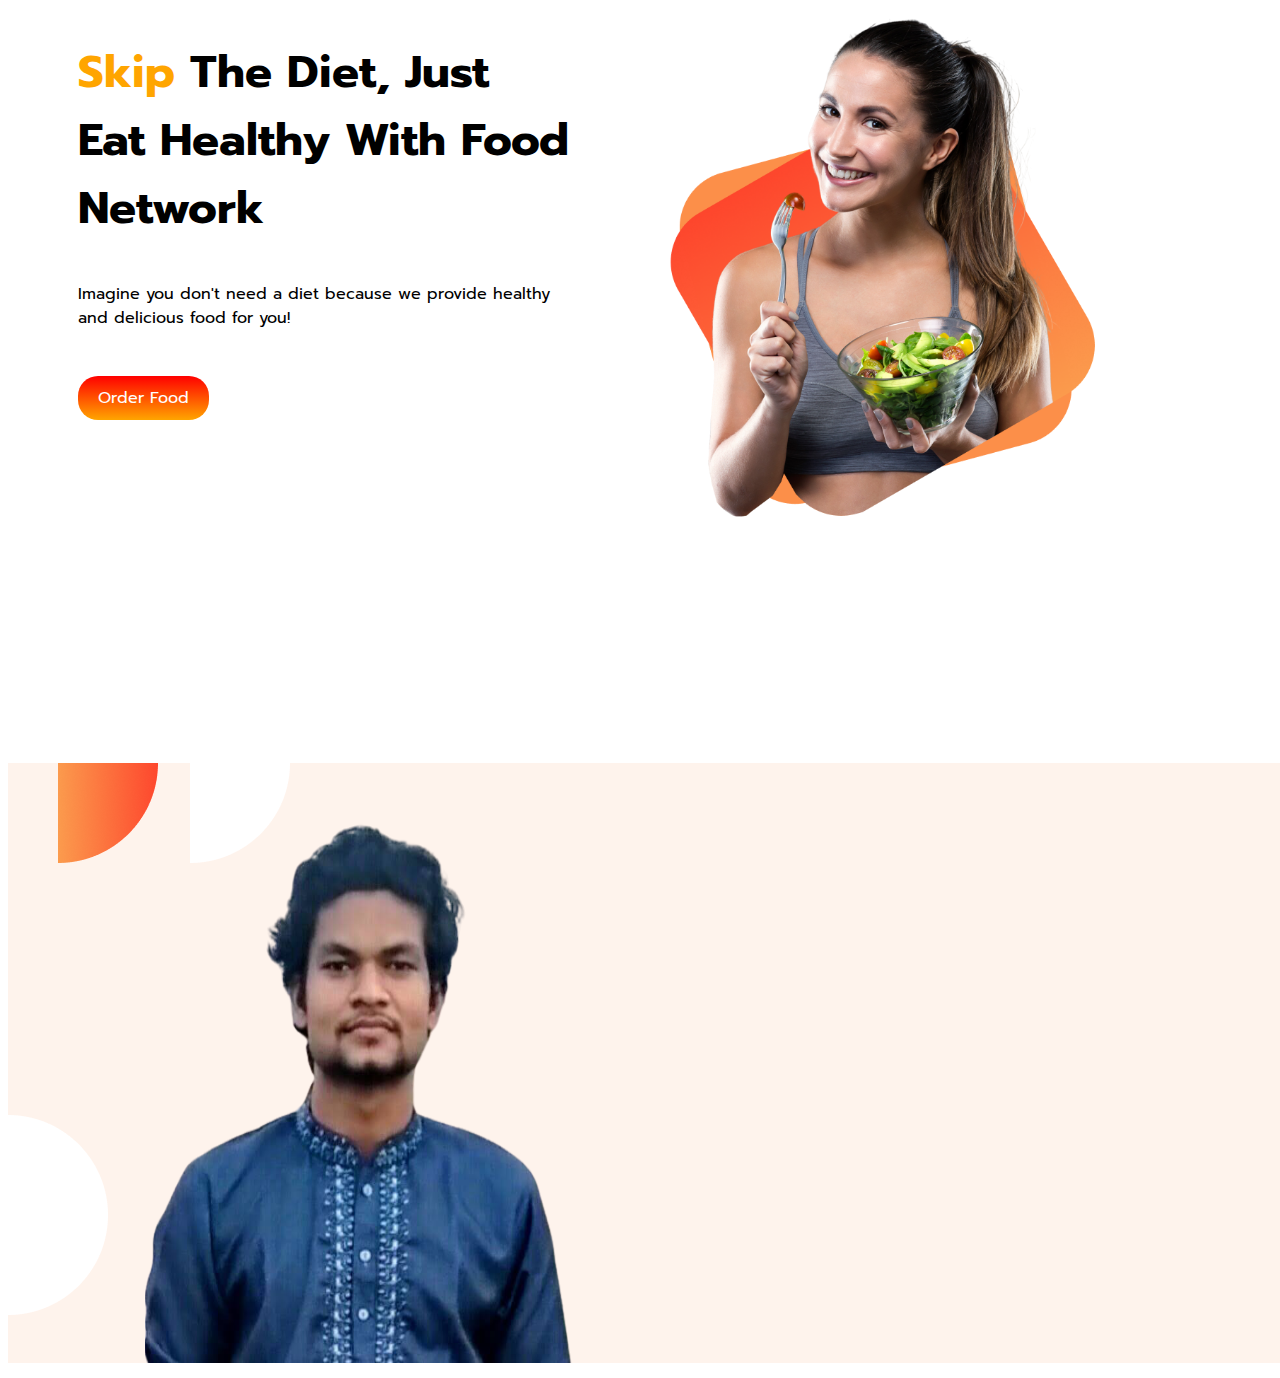
==== index.html @ 2ccbf25a "second section added" ====
<!DOCTYPE html>
<html lang="en">
<head>
    <meta charset="UTF-8">
    <meta http-equiv="X-UA-Compatible" content="IE=edge">
    <meta name="viewport" content="width=device-width, initial-scale=1.0">
    <title>Food Network</title>
    <link rel="shortcut icon" href="images/Project Cover5.png" type="image/x-icon">
    <link rel="stylesheet" href="style.css">
    <link rel="preconnect" href="https://fonts.googleapis.com">
    <link rel="preconnect" href="https://fonts.gstatic.com" crossorigin>
    <link href="https://fonts.googleapis.com/css2?family=Prompt:wght@400;600&display=swap" rel="stylesheet">
</head>
<body>
    <section id="to-parallel">
        <div class="half-width">
            <h1><span style="color: #ffa500;">Skip</span> The Diet,
            Just Eat Healthy
            With Food Network</h1>
            <p id="p1">Imagine you don't need a diet because we provide
            healthy and delicious food for you!</p>
            <a class="order-button" target="_blank" href="https://www.foodpanda.com/">Order Food</a>
        </div>
        <div class="half-width">
            <img src="images/Group 8425.png" alt="woman food eating">
        </div>
    </section>
    <section>
        <img src="images/me.png" alt="owner pic">
    </section>
</body>
</html>
---- style.css ----
body{
    font-family: 'Prompt', sans-serif;
}
h1{
    font-size:45px;
    display:block;
}
#p1{
    padding-top: 10px;
    padding-bottom: 40px;
}
.order-button{
    text-decoration: none;
    background-image:linear-gradient(#ff0000,#ffa500);
    color:#ffffff;
    padding: 10px 20px;
    border-radius: 20px;
}
#to-parallel{
    display: flex;
    background-color:#f5deb300;
    
}
.half-width{
    width: 50%;
    padding-left: 70px;
}
.half-width img{
    height: 70%;
    padding-right: 30px;
    padding-left: 10px;
}
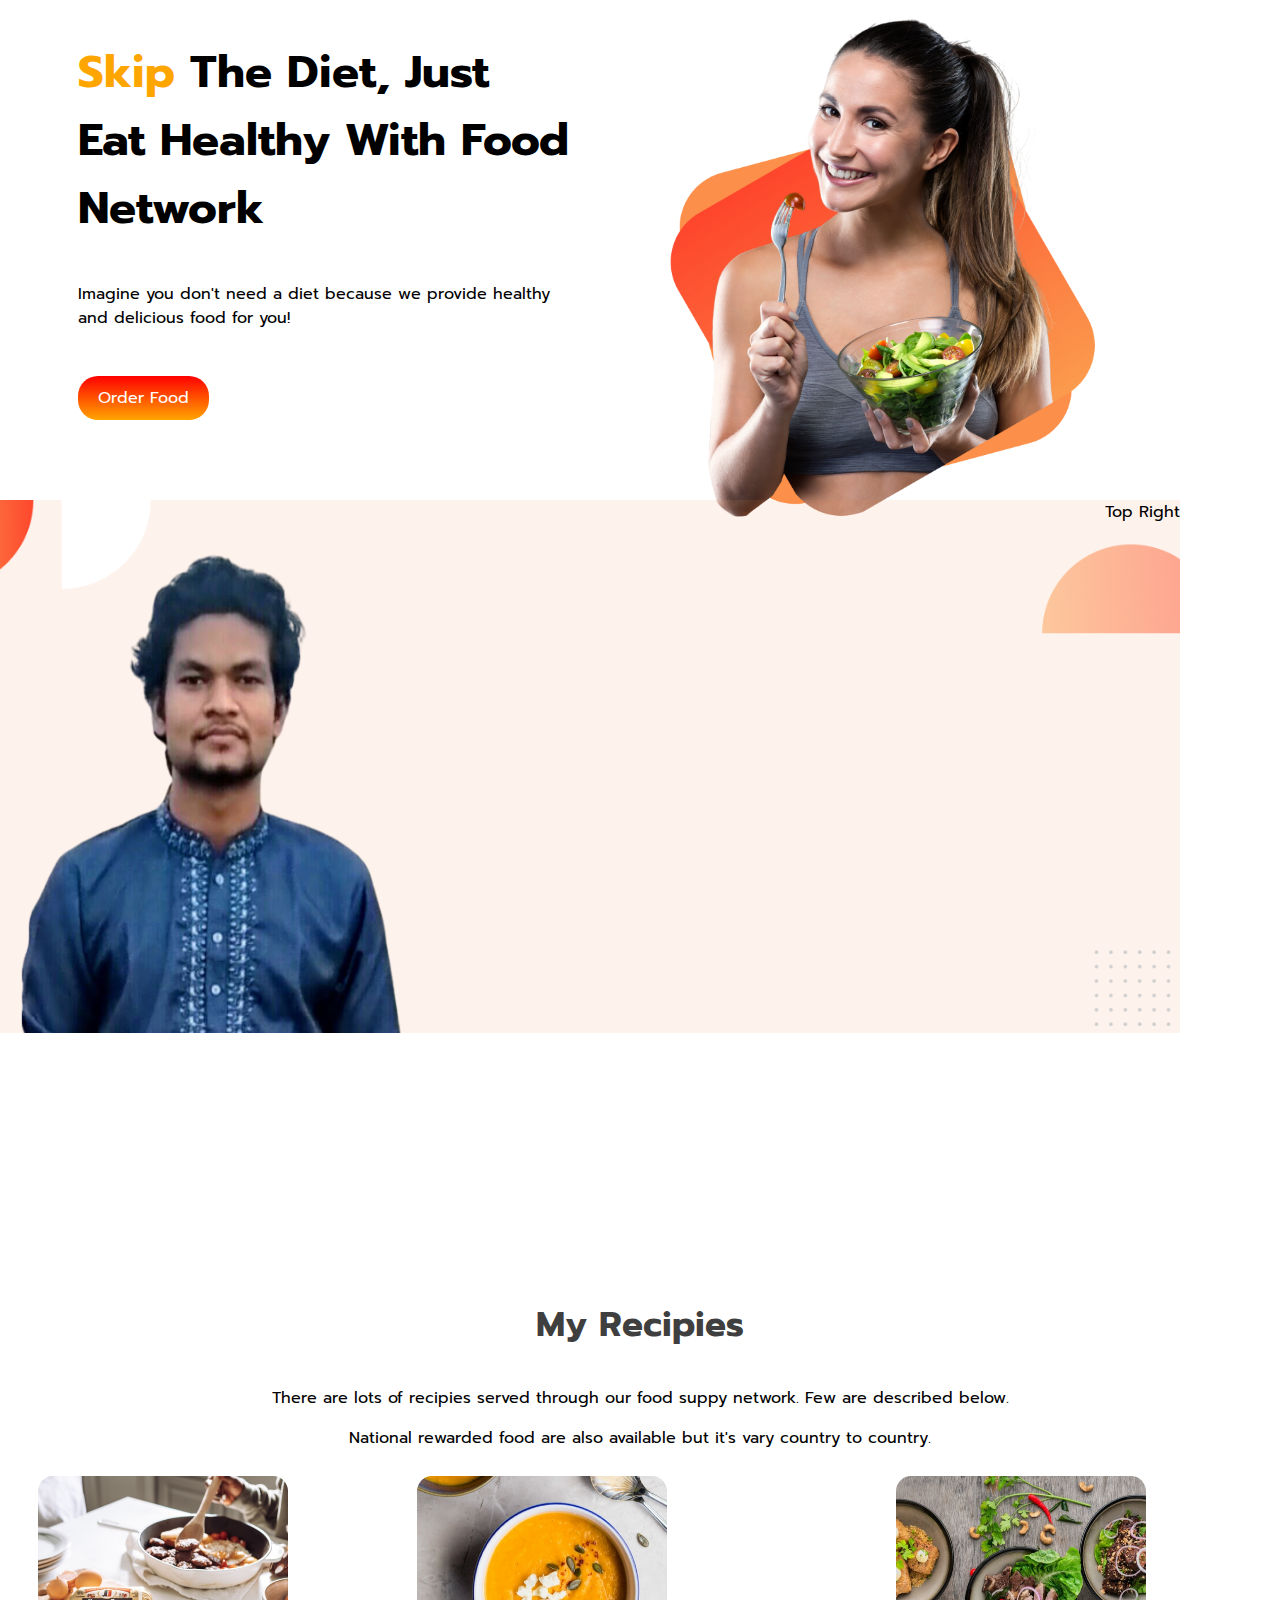
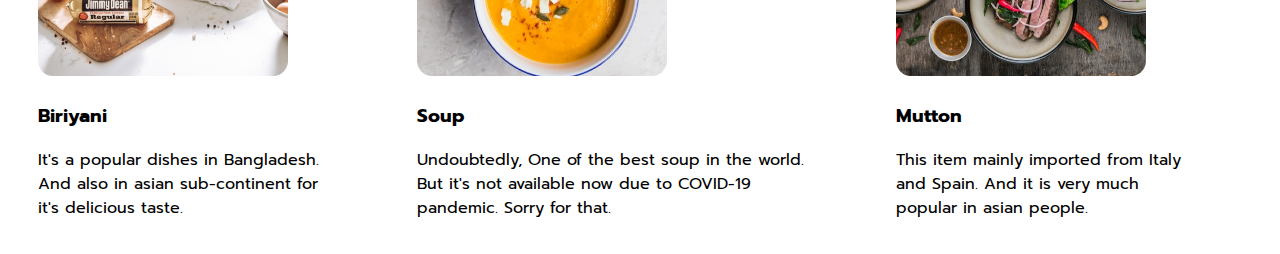
==== commit 8d50d54e: "recipies placed" ====
--- a/index.html
+++ b/index.html
@@ -25,8 +25,45 @@
             <img src="images/Group 8425.png" alt="woman food eating">
         </div>
     </section>
-    <section>
-        <img src="images/me.png" alt="owner pic">
+    <section id="owner-contact">
+        <div class="container"></div>
+            <img class="top-right" src="images/me.png" alt="owner pic" style="width:100%;">
+            <div class="top-right">Top Right</div>
+        </div>
+    </section>
+    <section id="to-differentiate">
+        <h3 class="p2">My Recipies</h3>
+        <p style="text-align: center;">There are lots of recipies served through our food suppy network. Few are described below.</p>
+        <p style="text-align: center;">National rewarded food are also available but it's vary country to country.</p>
+    </section>
+    <section id="recipies-item">
+        <section>
+            <div>
+                <img class="pic-parallel" src="images/Project Cover.jpg" alt="one item" style="height: 200px; width: 250px;">
+            </div>
+            <div class="item-position">
+                <h3>Biriyani</h3>
+                <p>It's a popular dishes in Bangladesh. And also in asian sub-continent for it's delicious taste.</p>
+            </div>
+        </section>
+        <section>
+            <div>
+                <img class="pic-parallel" src="images/Project Cover.png" alt="two item" style="height: 200px;width: 250px;">
+            </div>
+            <div class="item-position">
+                <h3>Soup</h3>
+                <p>Undoubtedly, One of the best soup in the world. But it's not available now due to COVID-19 pandemic. Sorry for that.</p>
+            </div>
+        </section>
+        <section>
+            <div>
+                <img class="pic-parallel" src="images/Project Cover1.jpg" alt="three item" style="height: 200px;width: 250px;"
+            </div>
+            <div class="item-position">
+                <h3>Mutton</h3>
+                <p>This item mainly imported from Italy and Spain. And it is very much popular in asian people.</p>
+            </div>
+        </section>
     </section>
 </body>
 </html>--- a/style.css
+++ b/style.css
@@ -8,6 +8,11 @@
 #p1{
     padding-top: 10px;
     padding-bottom: 40px;
+}
+.p2{
+    color:#000000c4;
+    text-align: center;
+    font-size: 35px;
 }
 .order-button{
     text-decoration: none;
@@ -29,4 +34,34 @@
     height: 70%;
     padding-right: 30px;
     padding-left: 10px;
+}
+.top-right {
+    position: absolute;
+    top: 500px;
+    right: 100px;
+}
+.container {
+    position: relative;
+    text-align: center;
+    color: #000000;
+}
+#owner-contact{
+    padding-top: 250px;
+}
+#to-differentiate{
+    padding-top: 250px;
+}
+#recipies-item{
+    display: flex;
+    padding: 10px 10px;
+}
+.pic-parallel{
+    
+    padding-left: 20px;
+    padding-right: 30px;
+
+}
+.item-position{
+    padding-right: 60px;
+    padding-left: 20px;
 }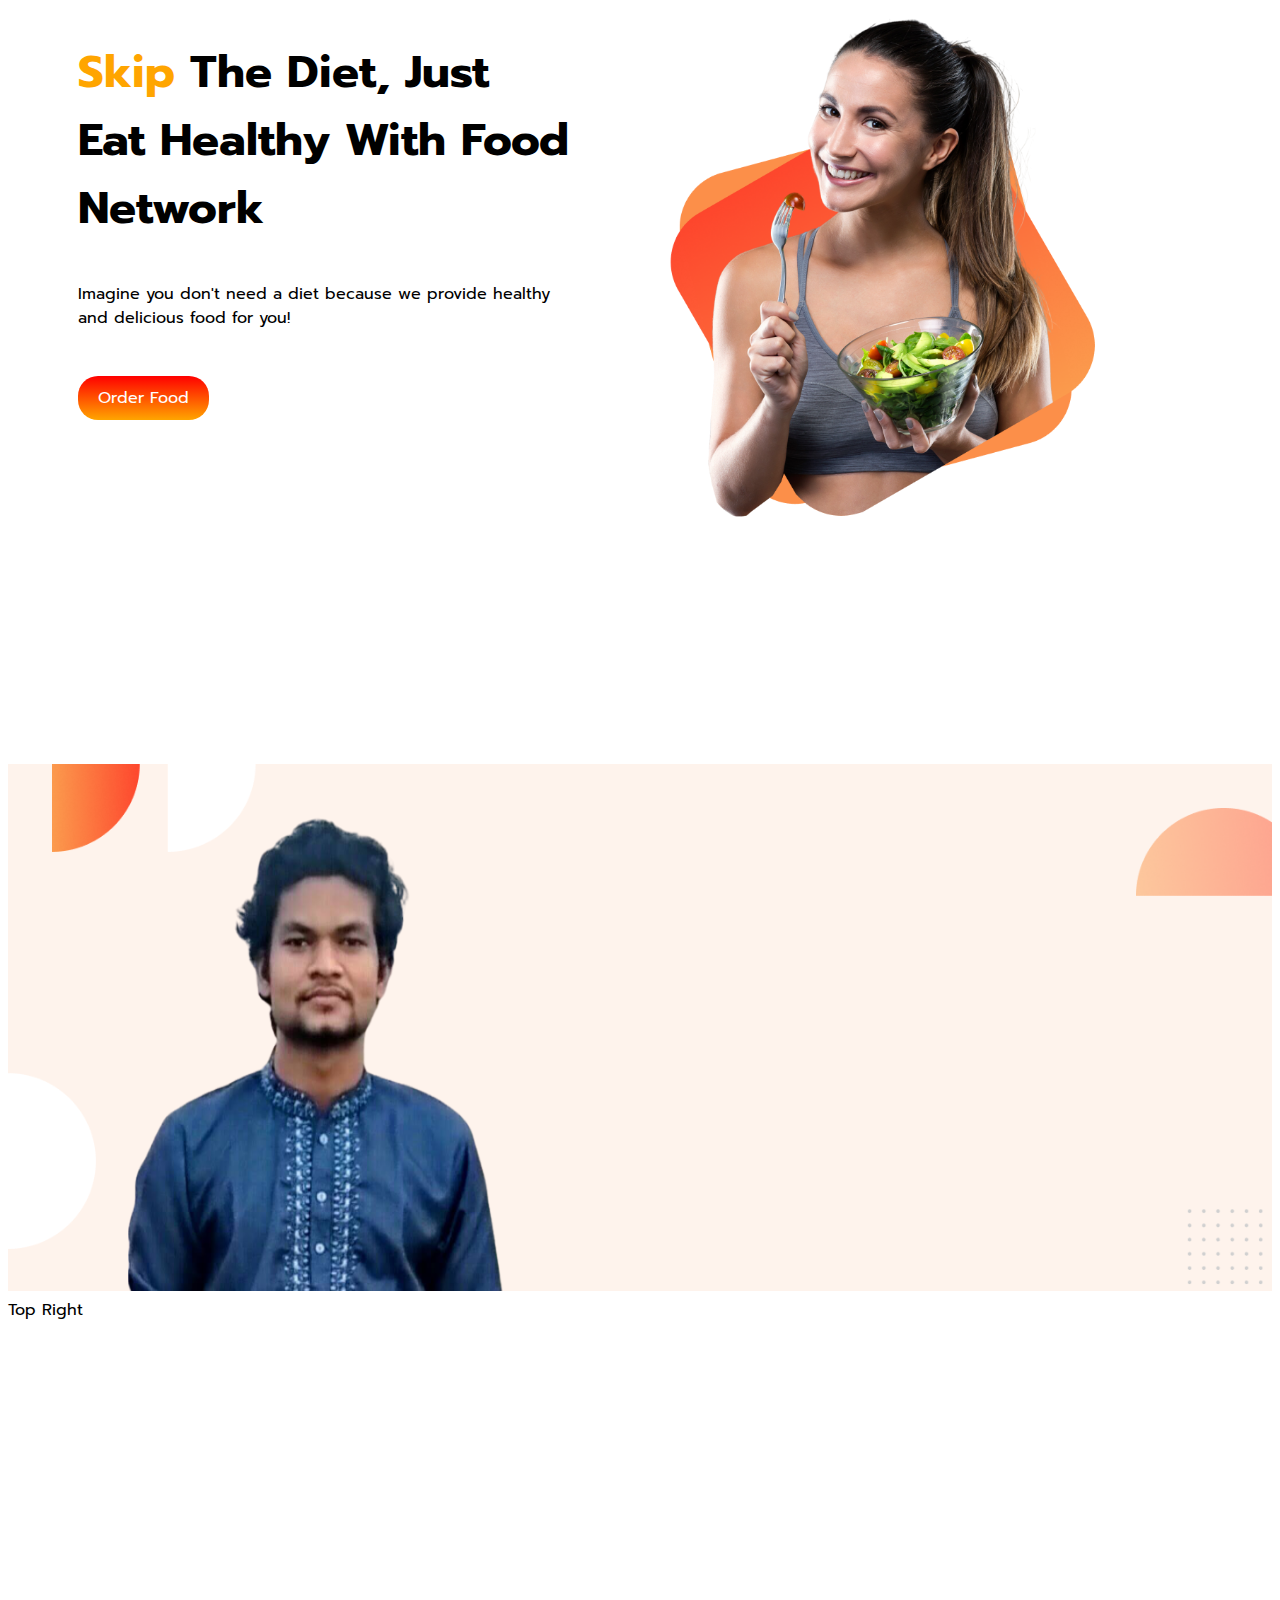
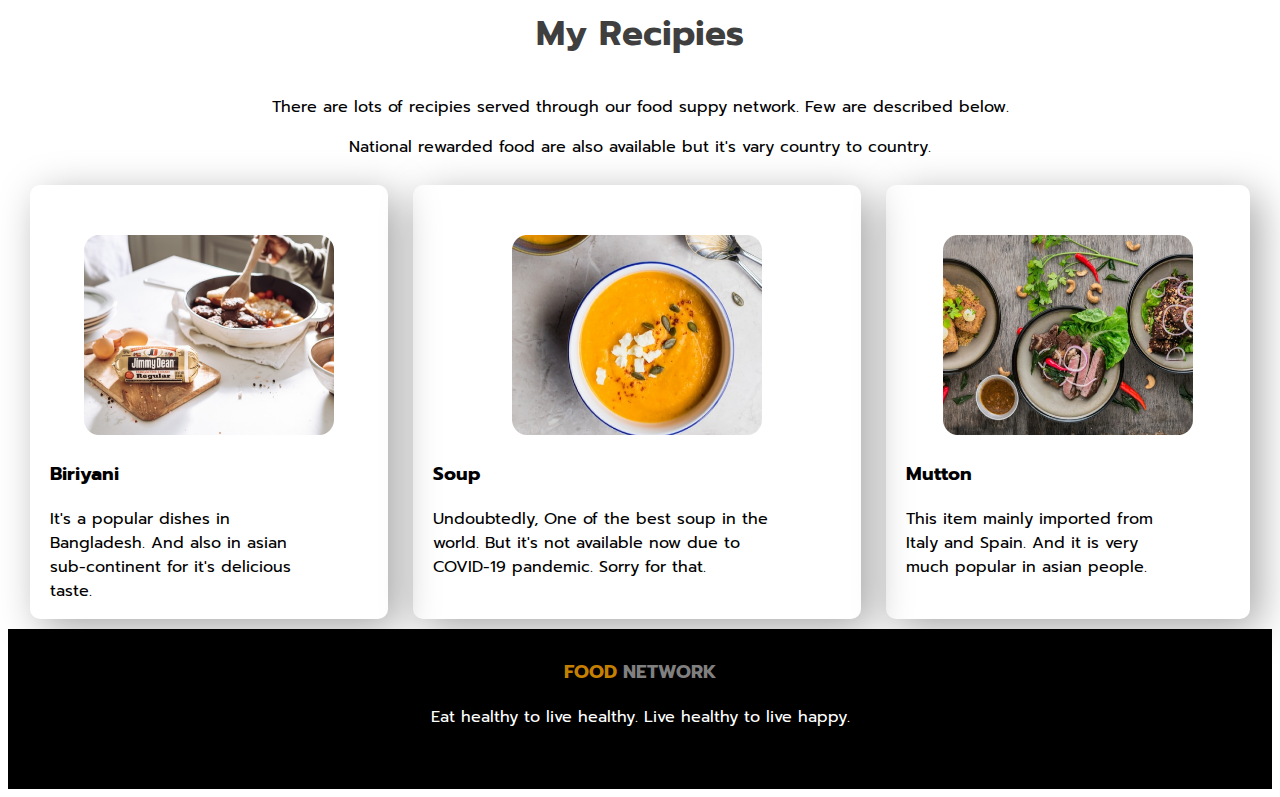
==== commit 1bb8f83f: "padding bottom added" ====
--- a/index.html
+++ b/index.html
@@ -37,27 +37,27 @@
         <p style="text-align: center;">National rewarded food are also available but it's vary country to country.</p>
     </section>
     <section id="recipies-item">
-        <section>
+        <section class="container">
             <div>
-                <img class="pic-parallel" src="images/Project Cover.jpg" alt="one item" style="height: 200px; width: 250px;">
+                <img class="pic-parallel" src="images/Project Cover.jpg" alt="one item" style="height: 200px; width: 250px;padding-top:50px;padding-left: 10px;">
             </div>
             <div class="item-position">
                 <h3>Biriyani</h3>
                 <p>It's a popular dishes in Bangladesh. And also in asian sub-continent for it's delicious taste.</p>
             </div>
         </section>
-        <section>
+        <section class="container">
             <div>
-                <img class="pic-parallel" src="images/Project Cover.png" alt="two item" style="height: 200px;width: 250px;">
+                <img class="pic-parallel" src="images/Project Cover.png" alt="two item" style="height: 200px;padding-top:50px;width: 250px;">
             </div>
             <div class="item-position">
                 <h3>Soup</h3>
                 <p>Undoubtedly, One of the best soup in the world. But it's not available now due to COVID-19 pandemic. Sorry for that.</p>
             </div>
         </section>
-        <section>
+        <section class="container">
             <div>
-                <img class="pic-parallel" src="images/Project Cover1.jpg" alt="three item" style="height: 200px;width: 250px;"
+                <img class="pic-parallel" src="images/Project Cover1.jpg" alt="three item" style="height: 200px;padding-top:50px; width: 250px;"
             </div>
             <div class="item-position">
                 <h3>Mutton</h3>
@@ -65,5 +65,11 @@
             </div>
         </section>
     </section>
+    <div class="footer-note">
+        <h3><span style="color: #ffa600cb;">FOOD </span><span style="color: #808080;">NETWORK</span></h3>
+        <footer>
+            Eat healthy to live healthy. Live healthy to live happy.  
+        </footer>     
+    </div>
 </body>
 </html>--- a/style.css
+++ b/style.css
@@ -36,9 +36,9 @@
     padding-left: 10px;
 }
 .top-right {
-    position: absolute;
-    top: 500px;
-    right: 100px;
+    position: top;
+    top: 300px;
+    right: 50px;
 }
 .container {
     position: relative;
@@ -46,7 +46,7 @@
     color: #000000;
 }
 #owner-contact{
-    padding-top: 250px;
+    padding-top: 1px;
 }
 #to-differentiate{
     padding-top: 250px;
@@ -54,14 +54,30 @@
 #recipies-item{
     display: flex;
     padding: 10px 10px;
+
 }
-.pic-parallel{
-    
-    padding-left: 20px;
-    padding-right: 30px;
-
+.pic-parallel{    
+    padding-left: 10px;
+    padding-right: 0px;
+    margin-right: 0px;
 }
 .item-position{
     padding-right: 60px;
     padding-left: 20px;
+    text-align: left;
+}
+.container{
+    box-shadow:10px 10px 40px #00000057;
+    margin-left: 1%;
+    margin-right: 1%;
+    padding-right: 10px;
+    border-radius: 10px;
+}
+.footer-note{
+    background-color:#000000;
+    text-align: center;
+    padding-top: 10px;
+    padding-bottom: 60px;
+    margin:0%;
+    color: white;
 }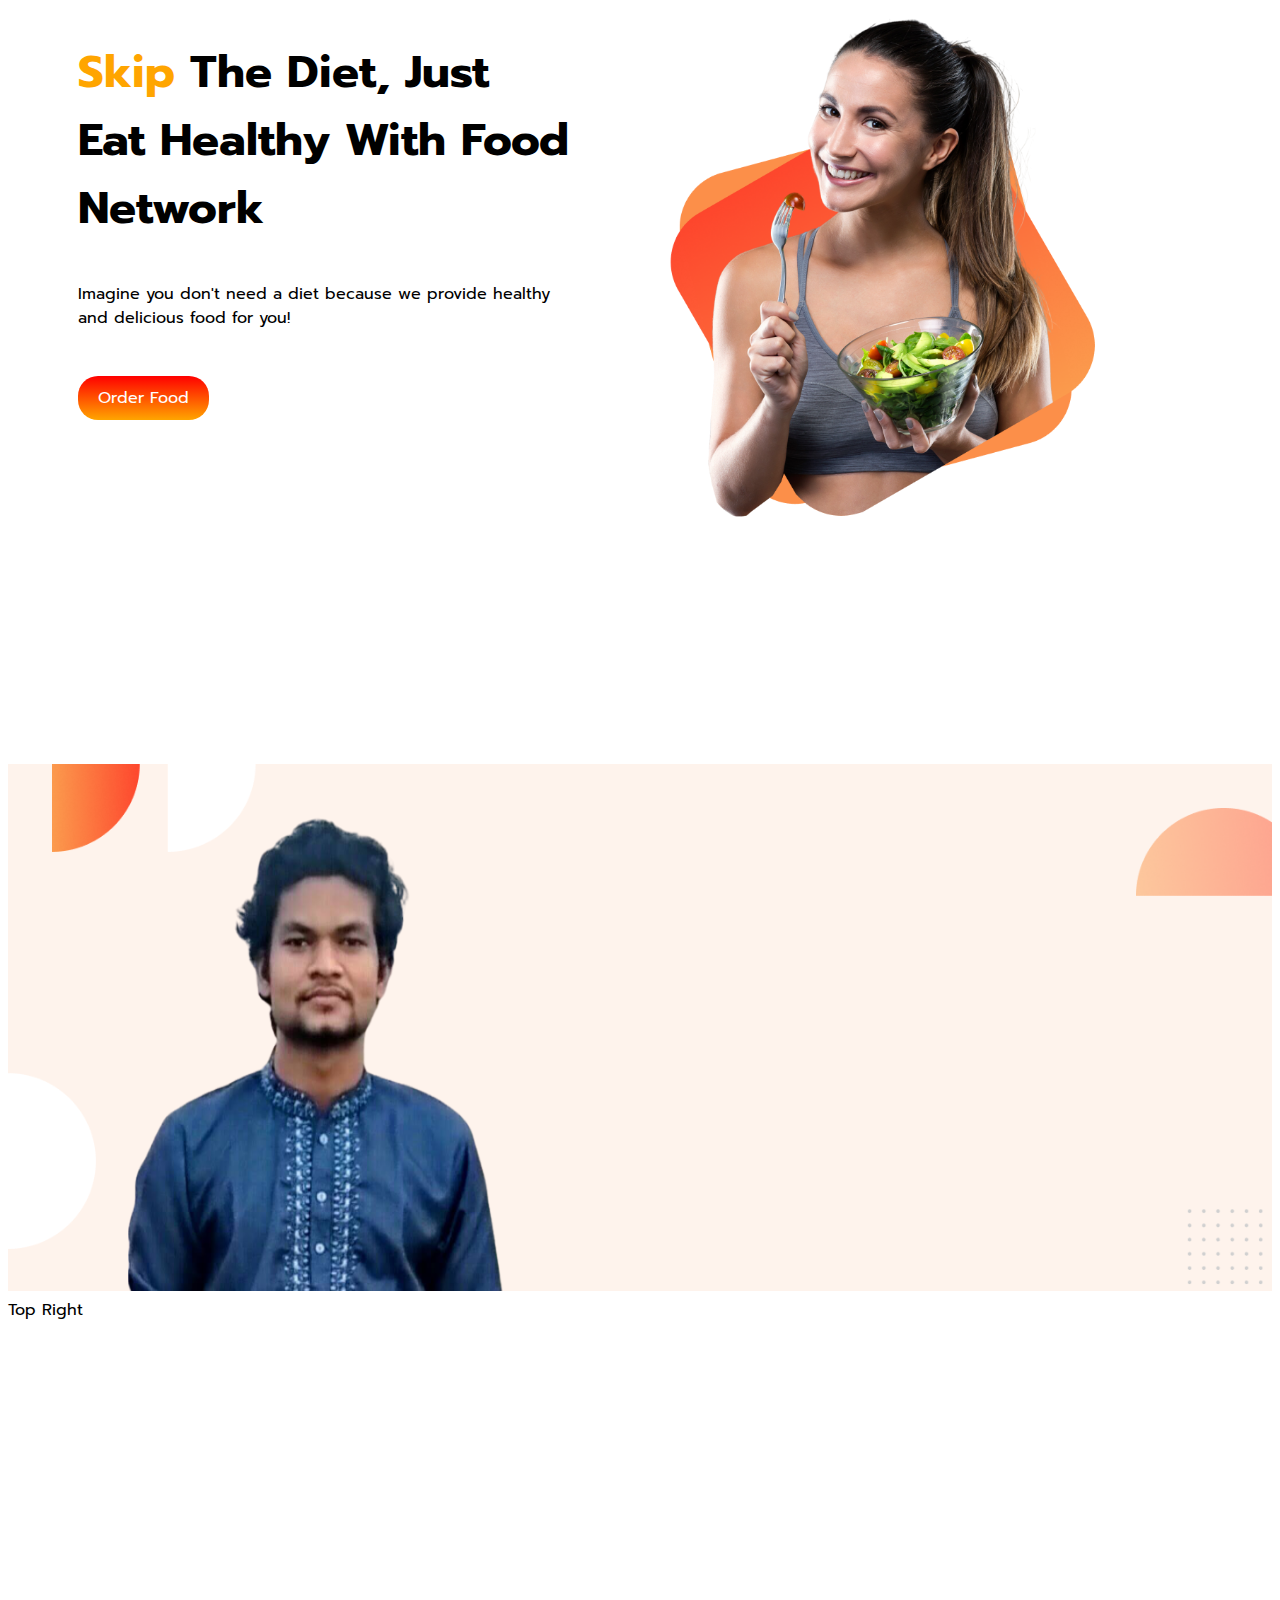
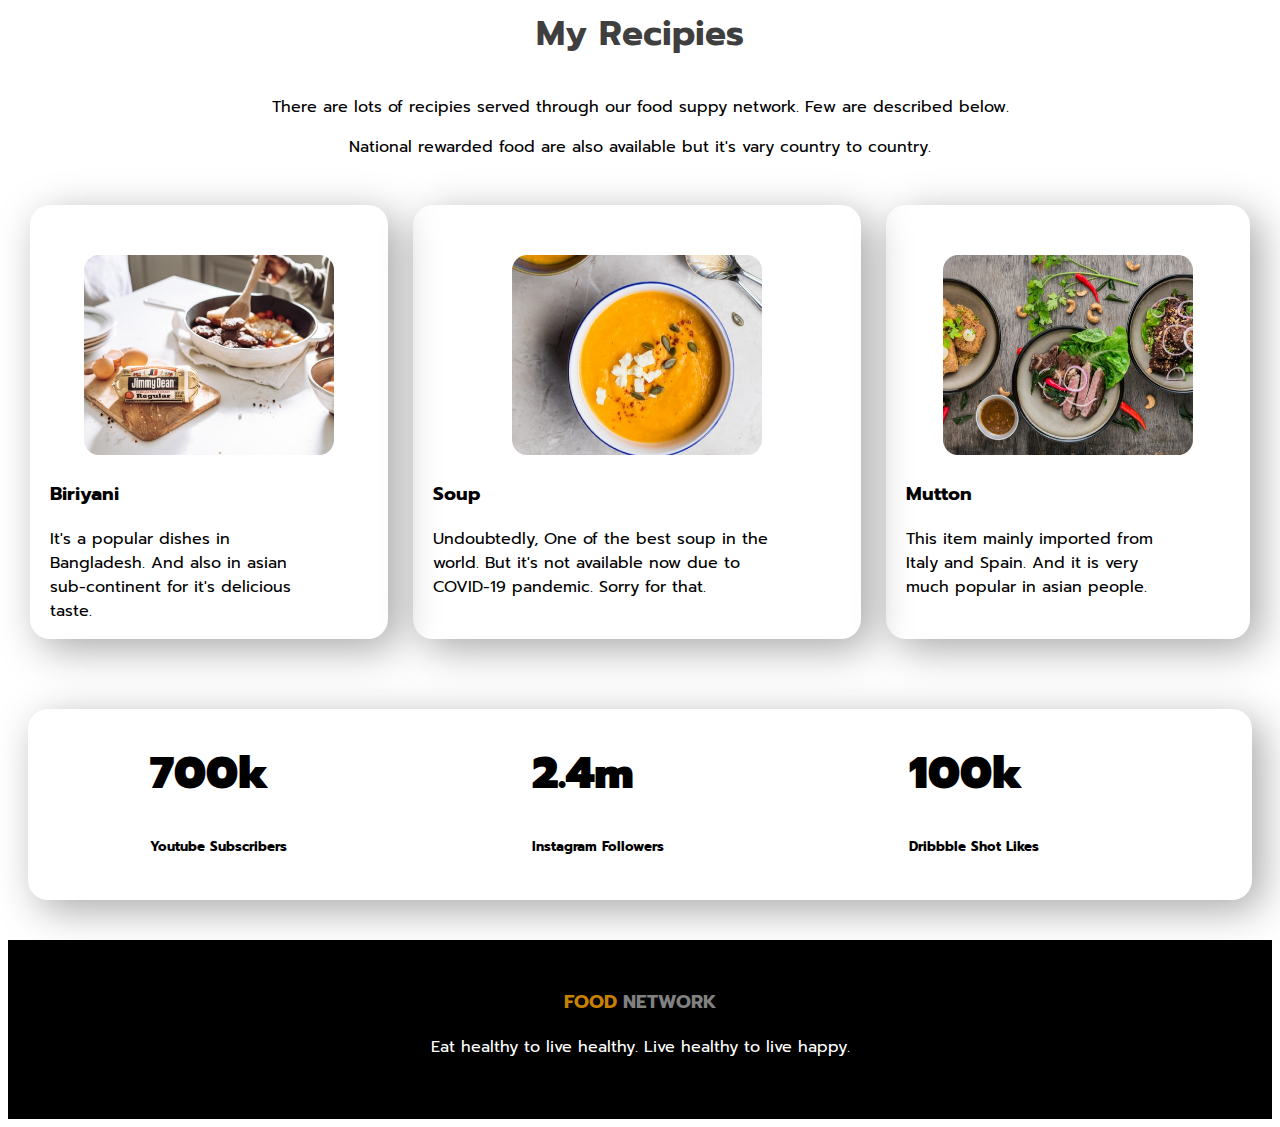
==== commit b96aaa51: "followers information added" ====
--- a/index.html
+++ b/index.html
@@ -65,6 +65,20 @@
             </div>
         </section>
     </section>
+    <section class="followers_note">
+        <div class="for_padding">
+            <h1><b>700k</b></h1>
+            <h5>Youtube Subscribers</h5>
+        </div>
+        <div class="for_padding">
+            <h1><b>2.4m</b></h1>
+            <h5>Instagram Followers</h5>
+        </div>
+        <div class="for_padding">
+            <h1><b>100k</b></h1>
+            <h5>Dribbble Shot Likes</h5>
+        </div>
+    </section>
     <div class="footer-note">
         <h3><span style="color: #ffa600cb;">FOOD </span><span style="color: #808080;">NETWORK</span></h3>
         <footer>
--- a/style.css
+++ b/style.css
@@ -54,6 +54,8 @@
 #recipies-item{
     display: flex;
     padding: 10px 10px;
+    padding-top: 30px;
+    padding-bottom: 30px;
 
 }
 .pic-parallel{    
@@ -71,13 +73,27 @@
     margin-left: 1%;
     margin-right: 1%;
     padding-right: 10px;
-    border-radius: 10px;
+    border-radius: 20px;
 }
 .footer-note{
     background-color:#000000;
     text-align: center;
-    padding-top: 10px;
+    color: #ffffff;
+    padding-top: 30px;
     padding-bottom: 60px;
-    margin:0%;
-    color: white;
+    
+}
+.followers_note{
+    display: flex;
+    box-shadow:10px 10px 40px #00000057;
+    border-radius: 20px;
+    padding-bottom: 20px;
+    margin-bottom: 40px;
+    margin-top: 40px;
+    margin-left: 20px;
+    margin-right: 20px;
+}
+.for_padding{
+    padding-left: 10%;
+    padding-right: 10%
 }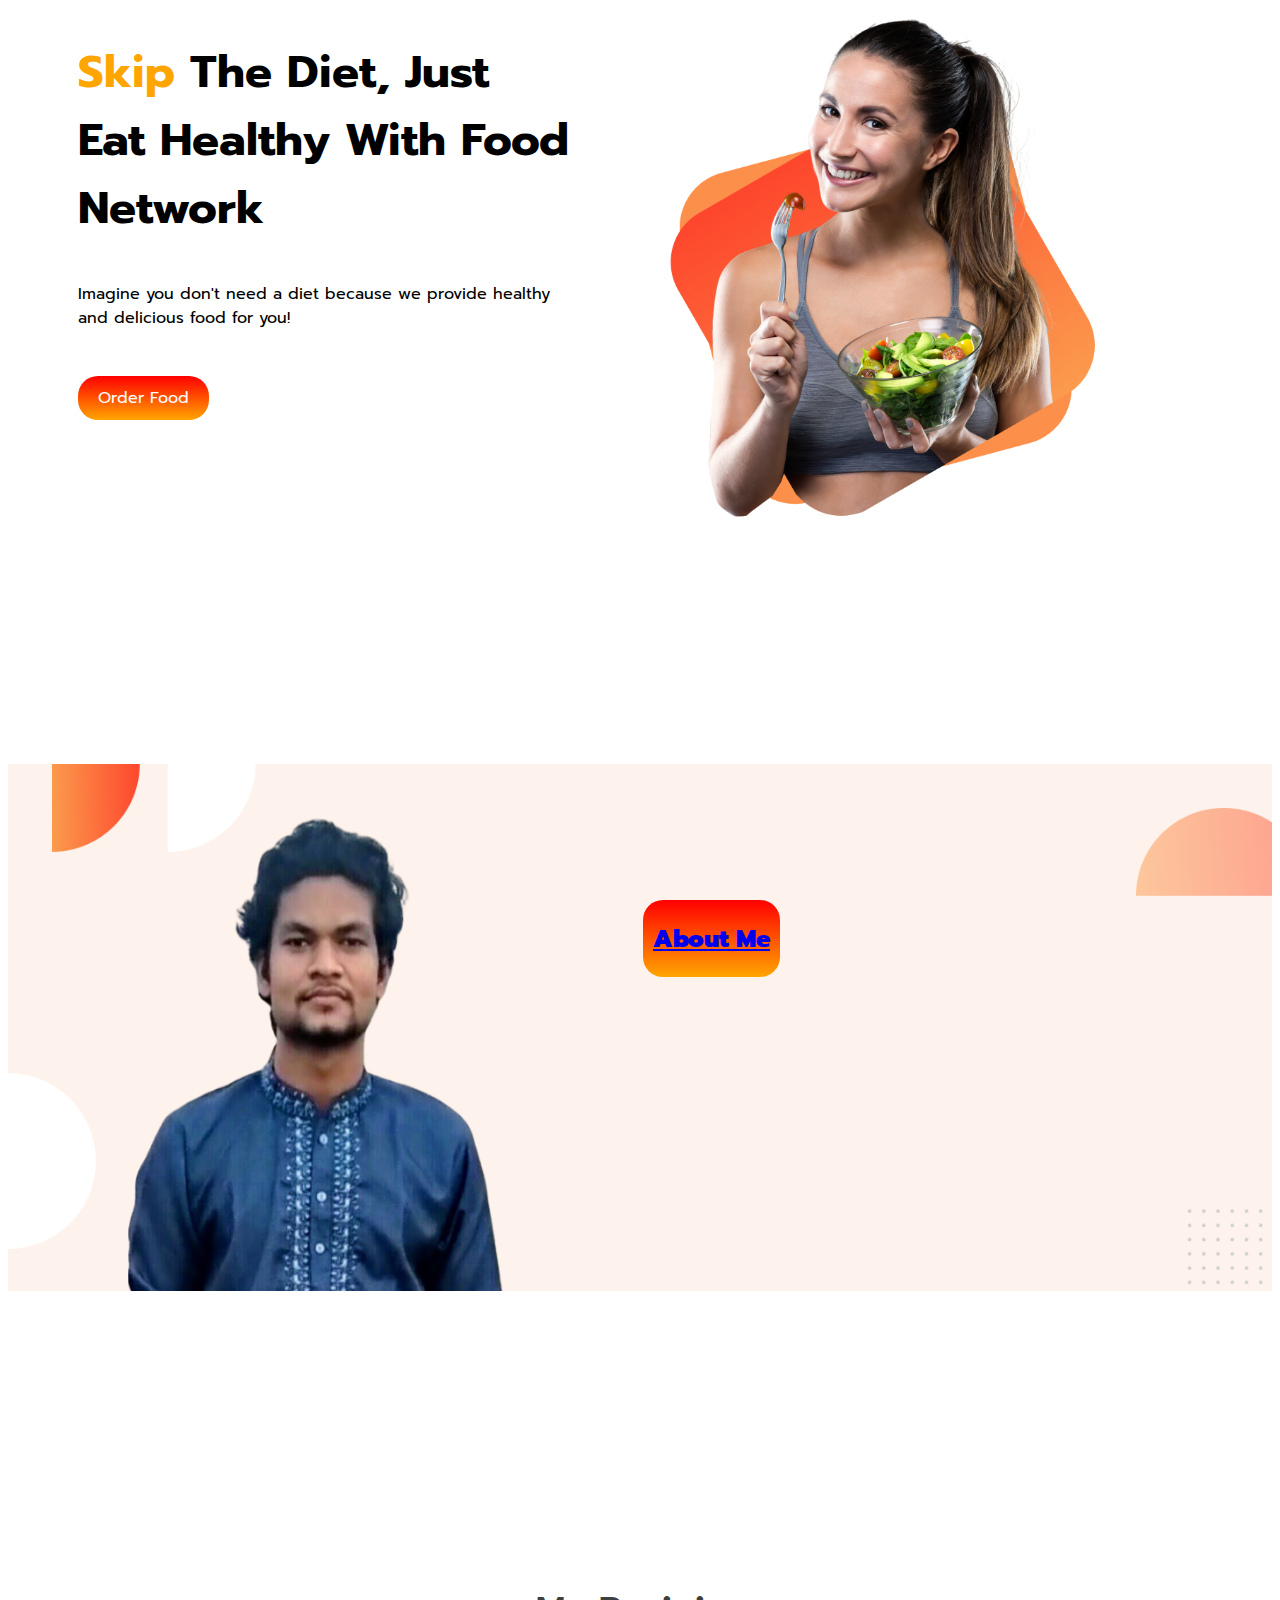
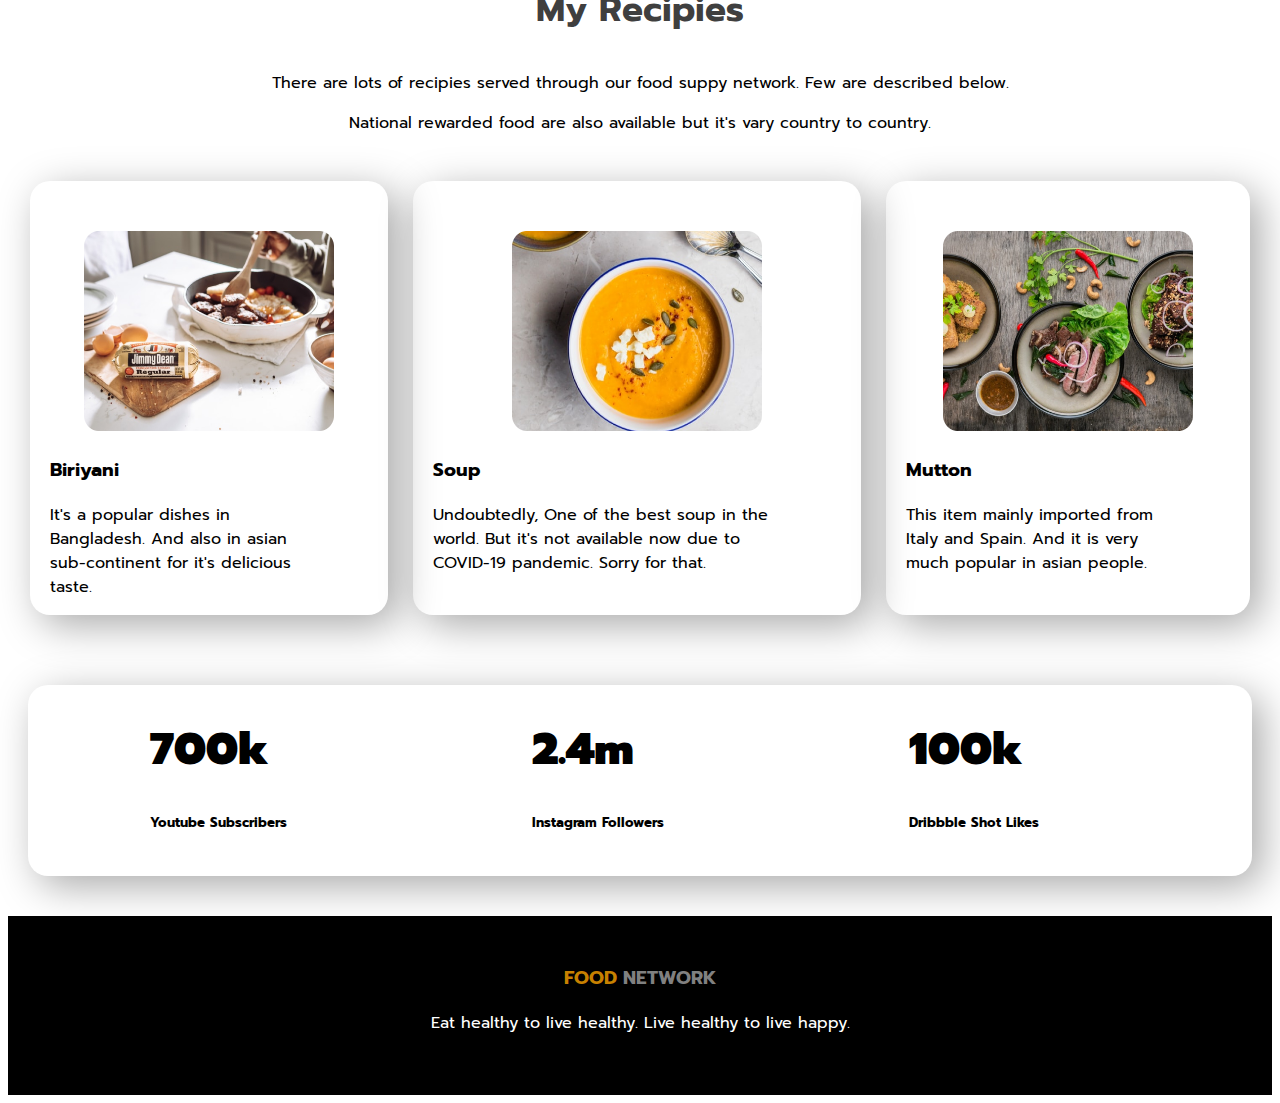
==== commit 511a10fb: "contact button added" ====
--- a/index.html
+++ b/index.html
@@ -27,10 +27,12 @@
     </section>
     <section id="owner-contact">
         <div class="container"></div>
-            <img class="top-right" src="images/me.png" alt="owner pic" style="width:100%;">
-            <div class="top-right">Top Right</div>
+            <img src="images/me.png" alt="owner pic" style="width:100%;">
+            <div class="top-right contact-button">
+                <a target="_blank" href="https://www.linkedin.com/in/md-tawfik-alahi-tanvir-07331b197/"><h2><b>About Me</b></h2></a>
+            </div>
         </div>
-    </section>
+    </section> 
     <section id="to-differentiate">
         <h3 class="p2">My Recipies</h3>
         <p style="text-align: center;">There are lots of recipies served through our food suppy network. Few are described below.</p>
--- a/style.css
+++ b/style.css
@@ -19,6 +19,15 @@
     background-image:linear-gradient(#ff0000,#ffa500);
     color:#ffffff;
     padding: 10px 20px;
+    border-radius: 20px;
+}
+.contact-button{
+    text-decoration: none;
+    background-image:linear-gradient(#ff0000,#ffa500);
+    color:black;
+    padding-top: 1px;
+    padding-left: 10px;
+    padding-right: 10px;
     border-radius: 20px;
 }
 #to-parallel{
@@ -96,4 +105,19 @@
 .for_padding{
     padding-left: 10%;
     padding-right: 10%
+}
+.container {
+    position: relative;
+    text-align: center;
+    color: #000000;
+}
+.top-right {
+    position: absolute;
+    top: 900px;
+    right: 500px;
+}
+.top-right2{
+    position: absolute;
+    top: 855px;
+    right: 450px;
 }